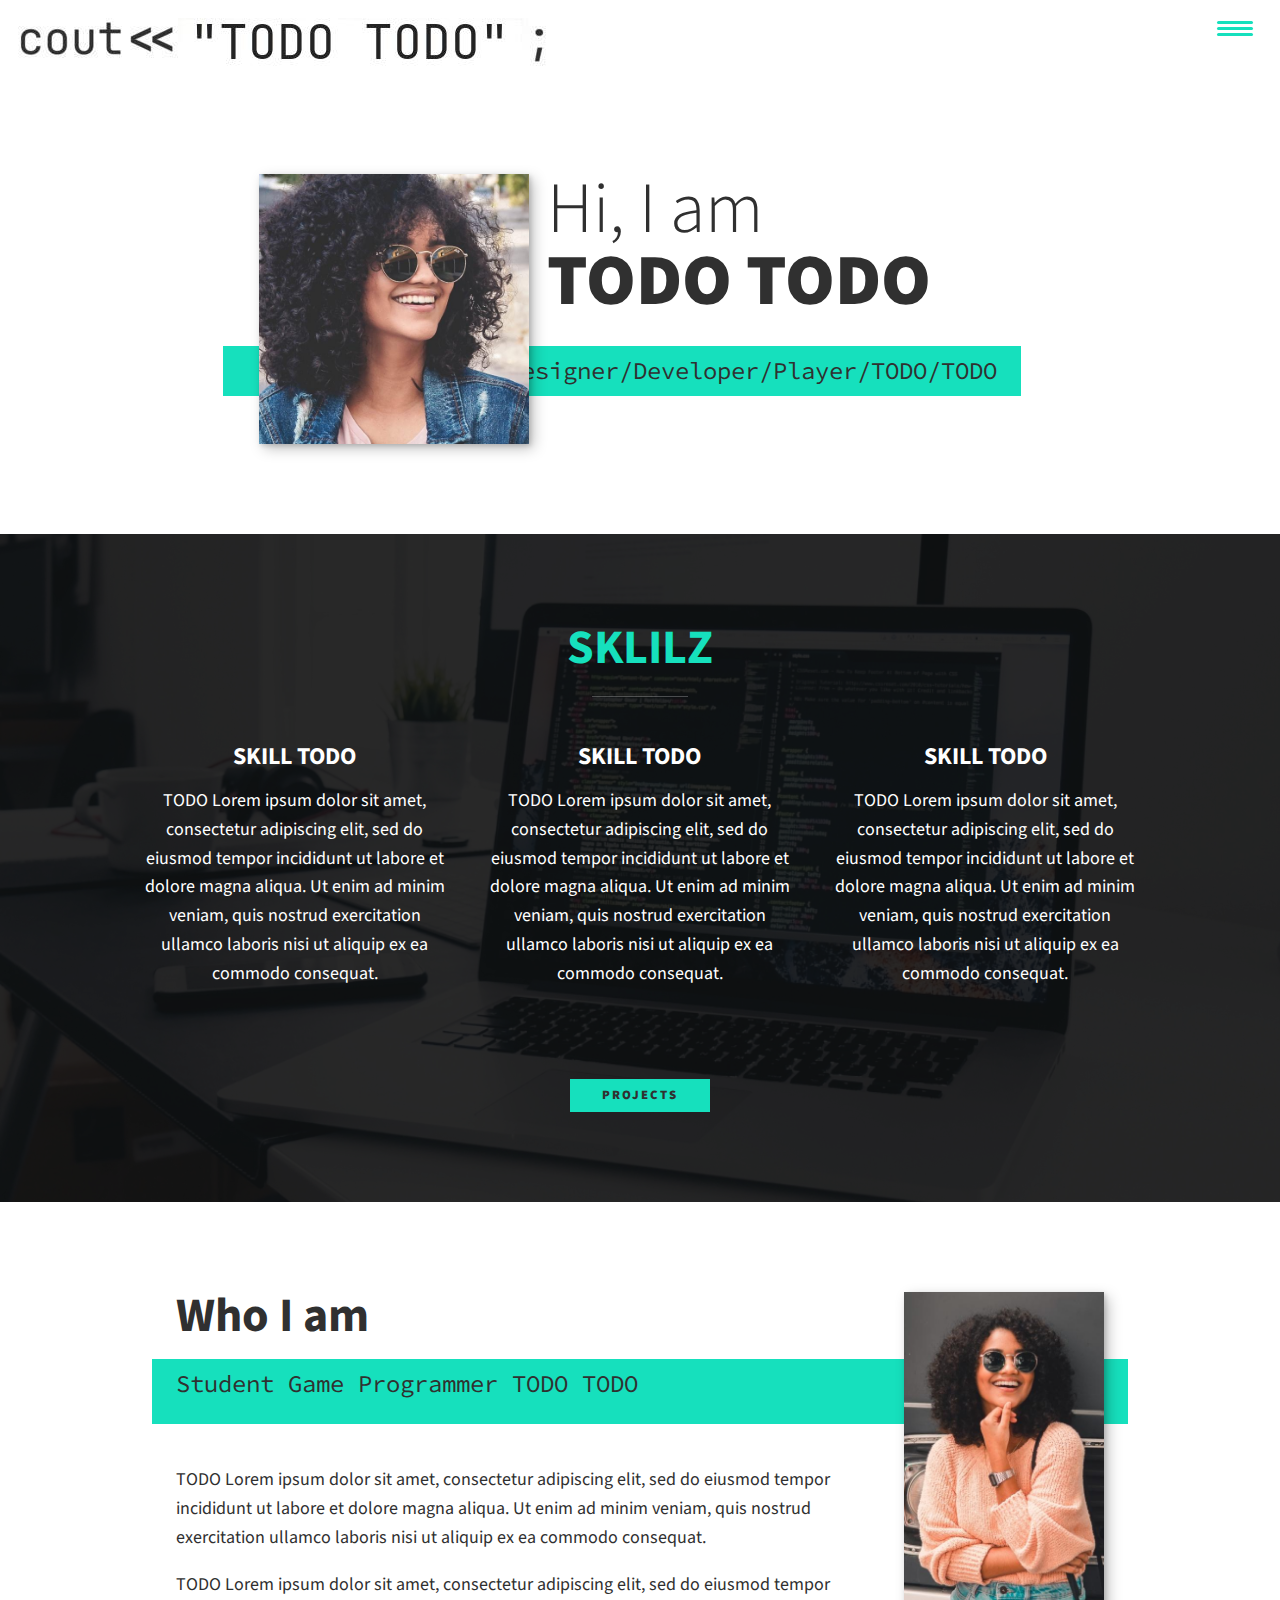
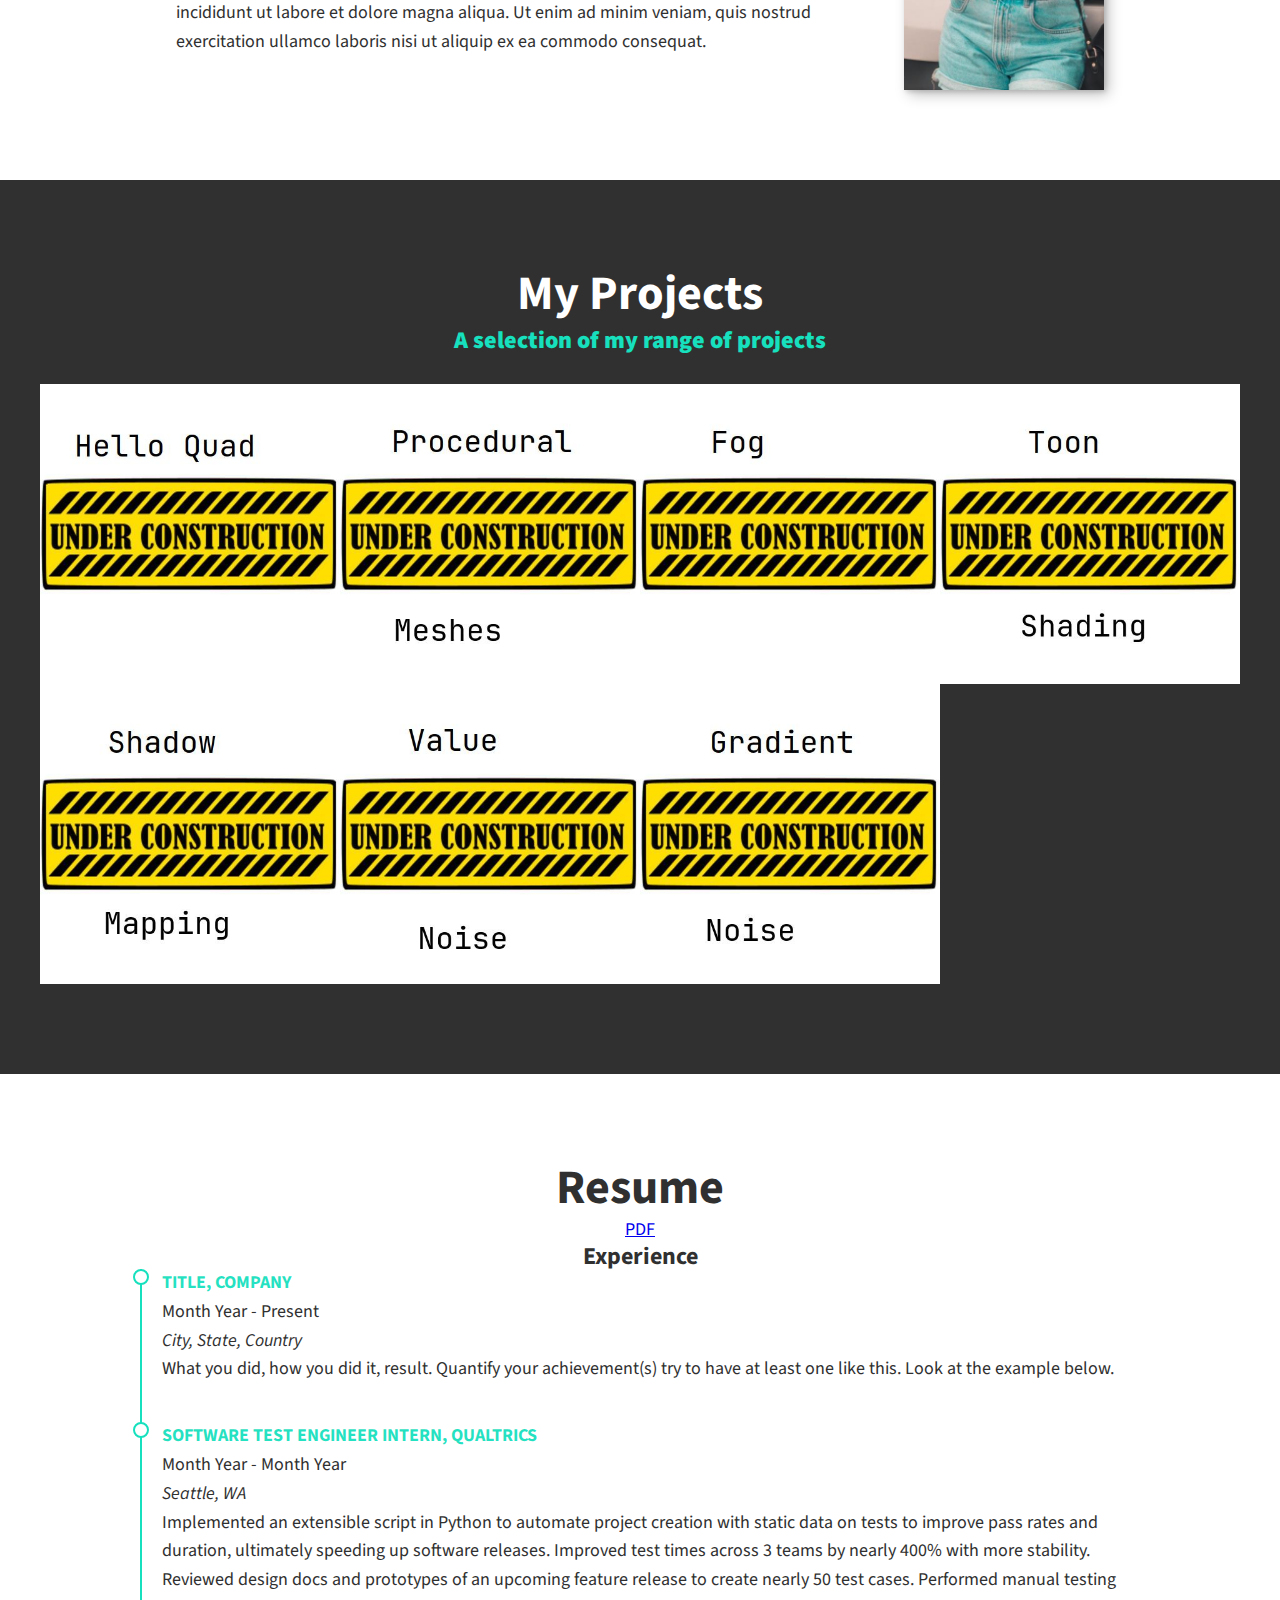
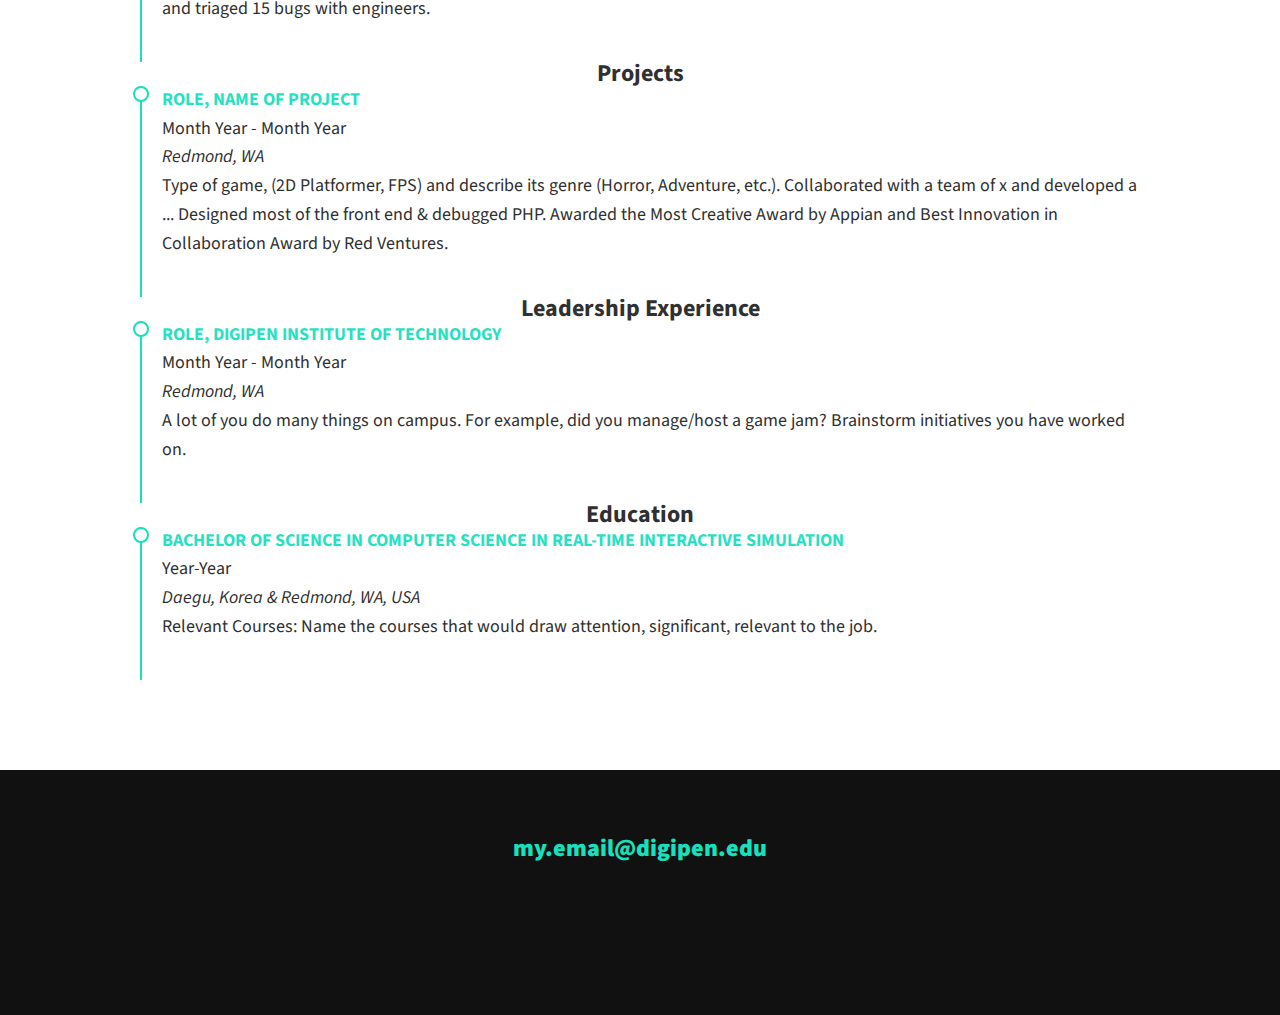
==== index.html @ ddee116c "set up" ====
<!-- https://youtu.be/_xkSvufmjEs?si=mh-MXT2ZdUasYAYn&t=3416 -->
<!-- adobe.ly/2GAgF93 -->
<!-- https://scrimba.com/build-and-deploy-your-portfolio-c012 -->
<!DOCTYPE html>
<html lang="en">

<head>
    <meta charset="UTF-8">
    <link rel="icon" type="image/svg+xml" href="../img/face.jpg">

    <!-- Help auto scale for desktop & mobile -->
    <meta name="viewport" content="width=device-width, initial-scale=1.0" />
    <title>STUDENT TODO Website</title>

    <!-- Normalize the difference across browsers  https://necolas.github.io/normalize.css/ -->
    <link rel="stylesheet" href="external/normalize.css" />

    <link rel="stylesheet" href="https://cdnjs.cloudflare.com/ajax/libs/font-awesome/5.11.2/css/all.css"
        integrity="sha256-46qynGAkLSFpVbEBog43gvNhfrOj+BmwXdxFgVK/Kvc=" crossorigin="anonymous" />

    <!-- https://fonts.google.com/selection/embed -->
    <link rel="preconnect" href="https://fonts.googleapis.com" />
    <link rel="preconnect" href="https://fonts.gstatic.com" crossorigin />
    <link
        href="https://fonts.googleapis.com/css2?family=Source+Code+Pro:ital,wght@0,200..900;1,200..900&family=Source+Sans+3:ital,wght@0,200..900;1,200..900&display=swap"
        rel="stylesheet" />

    <link rel="stylesheet" href="css/style.css" />
</head>

<body>
    <header>
        <div class="logo">
            <!-- alt text can be blank since the logo is purely decorative and putting something like logo isn't actually helpful -->
            <img src="img/cout.jpg" alt="">
        </div>
        <button class="nav-toggle" aria-label="toggle navigation">
            <span class="hamburger"></span>
        </button>
        <nav class="nav">
            <ul class="nav__list">
                <li class="nav__item"> <a href="#home" class="nav__link">Home</a> </li>
                <li class="nav__item"> <a href="#skills" class="nav__link">Skills</a> </li>
                <li class="nav__item"> <a href="#about" class="nav__link">About Me</a> </li>
                <li class="nav__item"> <a href="#projects" class="nav__link">Projects</a> </li>
                <li class="nav__item"> <a href="#resume" class="nav__link">Resume</a> </li>
            </ul>
        </nav>
    </header>

    <!-- Introduction -->

    <section class="intro" id="#home">
        <!-- TODO put in a mouse based interactive shader visualization page-->
        <!-- <div class="intro-bg">
            <iframe src="webgl/for_fun.html"></iframe>
        </div> -->
        <h1 class="section__title section__title--intro">
            Hi, I am <strong>TODO TODO</strong>
        </h1>
        <p class="section__subtitle section__subtitle--intro">Game Programmer/Designer/Developer/Player/TODO/TODO</p>
        <img src="img/face.jpg" alt="a picture of TODO TODO smiling" class="intro__img" />
    </section>

    <!-- My Services -->
    <section class="my-services" id="skills">
        <h2 class="section__title section__title--services">SKLILZ</h2>
        <div class="services">
            <div class="service">
                <h3>SKILL TODO</h3>
                <p> TODO
                    Lorem ipsum dolor sit amet, consectetur adipiscing elit, sed do eiusmod tempor incididunt ut labore
                    et dolore magna aliqua. Ut enim ad minim veniam, quis nostrud exercitation ullamco laboris nisi ut
                    aliquip ex ea commodo consequat.
                </p>
            </div>

            <div class="service">
                <h3>SKILL TODO</h3>
                <p> TODO
                    Lorem ipsum dolor sit amet, consectetur adipiscing elit, sed do eiusmod tempor incididunt ut labore
                    et dolore magna aliqua. Ut enim ad minim veniam, quis nostrud exercitation ullamco laboris nisi ut
                    aliquip ex ea commodo consequat.
                </p>
            </div>

            <div class="service">
                <h3>SKILL TODO</h3>
                <p> TODO
                    Lorem ipsum dolor sit amet, consectetur adipiscing elit, sed do eiusmod tempor incididunt ut labore
                    et dolore magna aliqua. Ut enim ad minim veniam, quis nostrud exercitation ullamco laboris nisi ut
                    aliquip ex ea commodo consequat.
                </p>
            </div>
        </div>

        <a href="#projects" class="btn">Projects</a>
    </section>

    <!-- About Me -->
    <section class="about-me" id="about">
        <h2 class="section__title section__title--about">Who I am</h2>
        <p class="section__subtitle section__subtitle--about">
            Student Game Programmer TODO TODO
        </p>

        <div class="about-me__body">
            <p>
                TODO Lorem ipsum dolor sit amet, consectetur adipiscing elit, sed do eiusmod tempor incididunt ut labore
                et dolore magna aliqua. Ut enim ad minim veniam, quis nostrud exercitation ullamco laboris nisi ut
                aliquip ex ea commodo consequat.
            </p>
            <p>
                TODO Lorem ipsum dolor sit amet, consectetur adipiscing elit, sed do eiusmod tempor incididunt ut labore
                et dolore magna aliqua. Ut enim ad minim veniam, quis nostrud exercitation ullamco laboris nisi ut
                aliquip ex ea commodo consequat.
            </p>
        </div>
        <img src="img/tall.jpg" alt="picture of TODO TODO" class="about-me__img" />
    </section>

    <!-- My Portfolio -->
    <section class="my-projects" id="projects">
        <h2 class="section__title section__title--projects">My Projects</h2>
        <p class="section__subtitle section__subtitle--projects">
            A selection of my range of projects
        </p>
        <div class="portfolio">
            <a href="portfolio/01_hello.html" class="portfolio__item">
                <img src="img/portfolio_thumbnails/01_hello.jpg" alt="" class="portfolio__img" />
            </a>
            <a href="portfolio/02_meshes.html" class="portfolio__item">
                <img src="img/portfolio_thumbnails/02_meshes.jpg" alt="" class="portfolio__img" />
            </a>
            <a href="portfolio/03_fog.html" class="portfolio__item">
                <img src="img/portfolio_thumbnails/03_fog.jpg" alt="" class="portfolio__img" />
            </a>
            <a href="portfolio/04_toon.html" class="portfolio__item">
                <img src="img/portfolio_thumbnails/04_toon.jpg" alt="" class="portfolio__img" />
            </a>
            <a href="portfolio/05_shadow.html" class="portfolio__item">
                <img src="img/portfolio_thumbnails/05_shadow.jpg" alt="" class="portfolio__img" />
            </a>
            <a href="portfolio/06_value.html" class="portfolio__item">
                <img src="img/portfolio_thumbnails/06_value.jpg" alt="" class="portfolio__img" />
            </a>
            <a href="portfolio/07_gradient.html" class="portfolio__item">
                <img src="img/portfolio_thumbnails/07_gradient.jpg" alt="" class="portfolio__img" />
            </a>

        </div>
    </section>

    <!-- Resume Section -->
    <section class="my-resume" id="resume">
        <h2 class="section__title section__title--resume">Resume</h2>
        <a target="_blank" href="docs/Resume.pdf"><i class="far fa-file-pdf"></i> PDF</a>

        <div class="resume-section">
            <h3>Experience</h3>
            <div class="resume-item">
                <p>
                    <b>Title, Company</b></br>
                    Month Year - Present</br>
                    <em>City, State, Country</em></br>
                    What you did, how you did it, result. Quantify your achievement(s) try to have at least one like
                    this. Look at the example below.
                </p>
            </div>
            <div class="resume-item">
                <p>
                    <b>Software Test Engineer Intern, Qualtrics</b></br>
                    Month Year - Month Year </br>
                    <em>Seattle, WA</em></br>
                    Implemented an extensible script in Python to automate project creation with static data on tests to
                    improve pass rates and duration, ultimately speeding up software releases. Improved test times
                    across 3 teams by nearly 400% with more stability. Reviewed design docs and prototypes of an
                    upcoming feature release to create nearly 50 test cases. Performed manual testing and triaged 15
                    bugs with engineers.
                </p>
            </div>
            <h3>Projects</h3>
            <div class="resume-item">
                <p>
                    <b>Role, Name of Project</b></br>
                    Month Year - Month Year</br>
                    <em>Redmond, WA</em></br>
                    Type of game, (2D Platformer, FPS) and describe its genre (Horror, Adventure, etc.).
                    Collaborated with a team of x and developed a ...
                    Designed most of the front end & debugged PHP.
                    Awarded the Most Creative Award by Appian and Best Innovation in Collaboration Award by Red
                    Ventures.
                </p>
            </div>

            <h3>Leadership Experience</h3>
            <div class="resume-item">
                <p>
                    <b>Role, DigiPen Institute of Technology</b></br>
                    Month Year - Month Year</br>
                    <em>Redmond, WA</em></br>
                    A lot of you do many things on campus.
                    For example, did you manage/host a game jam?
                    Brainstorm initiatives you have worked on.
                </p>
            </div>

            <h3>Education</h3>
            <div class="resume-item">
                <p>
                    <b>Bachelor of Science in Computer Science in Real-Time Interactive Simulation</b></br>
                    Year-Year</br>
                    <em>Daegu, Korea & Redmond, WA, USA</em></br>
                    Relevant Courses: Name the courses that would draw attention, significant, relevant to the job.
                </p>
            </div>
        </div>
    </section>
    <!-- /Resume Section -->

    <!-- Footer -->
    <footer class="footer">
        <a href="mailto:my.email@digipen.edu" class="footer__link">my.email@digipen.edu</a>
        <ul class="social-list">
            <li class="social-list__item">
                <a class="social-list__link" href="https://linkedin.com/in/mylinkedinid">
                    <i class="fab fa-linkedin"></i>
                </a>
            </li>
            <li class="social-list__item">
                <a class="social-list__link" href="https://github.com/mygithubid">
                    <i class="fab fa-github"></i>
                </a>
            </li>
            <!-- Want to list more? search : https://fontawesome.com/v5/search?ic=brands -->
        </ul>
    </footer>

    <script src="js/index.js"></script>
</body>

</html>
---- css/style.css ----
/* make padding within widths rather calculating with total width? */
*,
*::before,
*::after {
  box-sizing: border-box;
}

/* Custom Properties */

:root {
  --ff-primary: "Source Sans 3", sans-serif;
  --ff-secondary: "Source Code Pro", monospace;

  --fw-reg: 300;
  --fw-bold: 900;

  --clr-light: #ffffff;
  --clr-dark: #303030;
  --clr-accent: #16e0bd;

  --fs-h1: 3rem;
  --fs-h2: 2.25rem;
  --fs-h3: 1.25rem;
  --fs-body: 1rem;

  --bs: 0.25em 0.25em 0.75em rgba(0, 0, 0, 0.25),
    0.125em 0.125em 0.25em rgba(0, 0, 0, 0.15);
}

/* With wider screens use differnt/bigger numbers */
@media (min-width: 800px) {
  :root {
    --fs-h1: 4.5rem;
    --fs-h2: 3rem;
    --fs-h3: 1.5rem;
    --fs-body: 1.125rem;
  }
}

/* General Styles */

html {
  scroll-behavior: smooth;
}

body {
  background: var(--clr-light);
  color: var(--clr-dark);
  margin: 0;
  font-family: var(--ff-primary);
  font-size: var(--fs-body);
  line-height: 1.6;
}

section {
  padding: 5em 2em;
}

img {
  display: block;
  max-width: 100%;
}

strong {
  font-weight: var(--fw-bold);
}

:focus {
  outline: 3px solid var(--clr-accent);
  outline-offset: 3px;
}

.btn {
  display: inline-block;
  padding: 0.5em 2.5em;
  background: var(--clr-accent);
  color: var(--clr-dark);
  text-decoration: none;
  cursor: pointer;
  font-size: 0.8rem;
  text-transform: uppercase;
  letter-spacing: 2px;
  font-weight: var(--fw-bold);
  transition: transform 200ms ease-in-out;
}

.btn:hover {
  transform: scale(1.1);
}

/* Typography */

h1,
h2,
h3 {
  line-height: 1;
  margin: 0;
}

h1 {
  font-size: var(--fs-h1);
}

h2 {
  font-size: var(--fs-h2);
}

h3 {
  font-size: var(--fs-h3);
}

.section__title {
  margin-bottom: 0.25rem;
}

.section__title--intro {
  font-weight: var(--fw-reg);
}

.section__title--intro strong {
  display: block;
}

.section__subtitle {
  margin: 0;
  font-size: var(--fs-h3);
}

.section__subtitle--intro,
.section__subtitle--about {
  background: var(--clr-accent);
  padding: 0.25em 1em;
  font-family: var(--ff-secondary);
  margin-bottom: 1em;
}

.section__subtitle--projects {
  color: var(--clr-accent);
  font-weight: var(--fw-bold);
  margin-bottom: 1em;
}

/* header */
header {
  display: flex;
  justify-content: space-between;
  padding: 1em;
}
.logo {
  max-width: 528px;
}

.nav {
  position: fixed;
  background: var(--clr-dark);
  color: var(--clr-light);
  top: 0;
  bottom: 0;
  left: 0;
  right: 0;
  z-index: 100;

  transform: translateX(100%);
  transition: transform 250ms cubic-bezier(0.5, 0, 0.5, 1);
}

.nav__list {
  list-style: none;
  display: flex;
  height: 100%;
  flex-direction: column;
  justify-content: space-evenly;
  align-items: center;
  margin: 0;
  padding: 0;
}

.nav__link {
  color: inherit;
  font-weight: var(--fw-bold);
  font-size: var(--fs-h2);
  text-decoration: none;
}

.nav__link:hover {
  color: var(--clr-accent);
}

.nav-toggle {
  padding: 0.5em;
  background: transparent;
  border: 0;
  cursor: pointer;
  position: absolute;
  right: 1em;
  top: 1em;
  z-index: 1000;
}

.nav-open .nav {
  transform: translateX(0);
}

.nav-open .nav-toggle {
  position: fixed;
}

.nav-open .hamburger {
  transform: rotate(0.625turn);
}

.nav-open .hamburger::before {
  transform: rotate(90deg) translateX(-6px);
}

.nav-open .hamburger::after {
  opacity: 0;
}

.hamburger {
  display: block;
  position: relative;
}

.hamburger,
.hamburger::before,
.hamburger::after {
  background: var(--clr-accent);
  width: 2em;
  height: 3px;
  border-radius: 1em;
  transition: transform 250ms ease-in-out;
}

.hamburger::before,
.hamburger::after {
  content: "";
  position: absolute;
  left: 0;
  right: 0;
}

.hamburger::before {
  top: 6px;
}
.hamburger::after {
  bottom: 6px;
}

/* Intro Section */
.intro {
  position: relative;
  z-index: 2;
}

.intro-bg {
  position: absolute;
  top: 0;
  left: 0;
  width: 100%;
  height: 100%;
  overflow: hidden;
  z-index: -2;
}

.intro-bg iframe {
  width: 100%;
  height: 100%;
  border: none;
  position: absolute;
  top: 0;
  left: 0;
}

.intro__img {
  box-shadow: var(--bs);
}

.section__subtitle--intro {
  display: inline-block;
}

@media (min-width: 600px) {
  .intro {
    display: grid;
    width: min-content;
    margin: 0 auto;
    column-gap: 1em;
    grid-template-areas:
      "img title"
      "img subtitle";
    grid-template-columns: min-content max-content;
  }

  .intro__img {
    grid-area: img;
    min-width: 250px;
    position: relative;
    z-index: 2;
  }

  .section__subtitle--intro {
    align-self: start;
    grid-column: -1/1;
    grid-row: 2;
    text-align: right;
    position: relative;
    left: -1.5em;
    width: calc(100% + 1.5em);
  }
}

/* my services section */

.my-services {
  background-color: var(--clr-dark);
  background-image: url(../img/skills-bg.jpg);
  background-size: cover;
  background-blend-mode: overlay;
  color: var(--clr-light);
  text-align: center;
}

.section__title--services {
  color: var(--clr-accent);
  position: relative;
}

.section__title--services::after {
  content: "";
  display: block;
  width: 2em;
  height: 1px;
  margin: 0.5em auto 1em;
  background: var(--clr-light);
  opacity: 0.25;
}

.services {
  margin-bottom: 4em;
}

.service {
  max-width: 500px;
  margin: 0 auto;
}

@media (min-width: 800px) {
  .services {
    display: flex;
    max-width: 1000px;
    margin-left: auto;
    margin-right: auto;
  }

  .service + .service {
    margin-left: 2em;
  }
}

/* About Me */

.about-me {
  max-width: 1000px;
  margin: 0 auto;
}

.about-me__img {
  box-shadow: var(--bs);
}

@media (min-width: 600px) {
  .about-me {
    display: grid;
    grid-template-columns: 1fr 200px;
    grid-template-areas:
      "title img"
      "subtitle img"
      "text img";
    column-gap: 2em;
  }

  .section__title--about {
    grid-area: title;
  }

  .section__subtitle--about {
    grid-column: 1 / -1;
    grid-row: 2;
    position: relative;
    left: -1em;
    width: calc(100% + 2em);
    padding-left: 1em;
    padding-right: calc(200px + 2.5em);
  }

  .about-me__img {
    grid-area: img;
    position: relative;
    z-index: 2;
  }
}

/* Portfolio / My projects */

.my-projects {
  background-color: var(--clr-dark);
  color: var(--clr-light);
  text-align: center;
}

.portfolio {
  display: grid;
  grid-template-columns: repeat(auto-fit, minmax(300px, 1fr));
  max-width: 1200px;
  margin: 0 auto;
}

.portfolio__item {
  background: var(--clr-dark);
  overflow: hidden;
}

.portfolio__img {
  transition: transform 750ms cubic-bezier(0.5, 0, 0.5, 1), opacity 250ms linear;
}

.portfolio__item:focus {
  position: relative;
  z-index: 2;
}

.portfolio__img:hover,
.portfolio__item:focus .portfolio__img {
  transform: scale(1.2);
  opacity: 0.75;
}

/*--------------------------------------------------------------
# Resume Section
--------------------------------------------------------------*/

.section__title--resume {
  text-align: center;
}

.my-resume {
  display: flex;
  flex-direction: column;
  align-items: center;
}

.resume-section h3 {
  color: var(--clr-dark);
  text-align: center;
}

.resume-section .resume-item {
  padding: 0 0 20px 20px;
  margin-top: -18px;
  border-left: 2px solid var(--clr-accent);
  position: relative;
  max-width: 1000px;
}

.resume-section .resume-item b {
  text-transform: uppercase;
  color: color-mix(in srgb, var(--clr-accent), transparent 5%);
  position: sticky;
}

.resume-section .resume-item::before {
  content: "";
  position: absolute;
  width: 16px;
  height: 16px;
  border-radius: 50px;
  left: -9px;
  top: 0;
  background: var(--clr-light);
  border: 2px solid var(--clr-accent);
}

/* Footer */

.footer {
  background: #111;
  color: var(--clr-accent);
  text-align: center;
  padding: 2.5em 0;
  font-size: var(--fs-h3);
}

.footer a {
  color: inherit;
  text-decoration: none;
}

.footer__link {
  font-weight: var(--fw-bold);
}

.footer__link:hover,
.social-list__link:hover {
  opacity: 0.7;
}

.footer__link:hover {
  text-decoration: underline;
}

.social-list {
  list-style: none;
  display: flex;
  justify-content: center;
  margin: 2em 0 0;
  padding: 0;
}

.social-list__item {
  margin: 0 0.5em;
}

.social-list__link {
  padding: 0.5em;
}

/* individual portfolio item styles */

.portfolio-item-individual {
  padding: 0 2em 2em;
  max-width: 1200px;
  margin: 0 auto;
}

.portfolio-item-individual p,
.portfolio-item-individual ul {
  max-width: 600px;
  margin-left: auto;
  margin-right: auto;
}

.portfolio-item-individual iframe {
  box-shadow: var(--bs);
  display: block;
  max-width: 1200px;
  width: 100%;
  height: auto;
  aspect-ratio: 4 / 3; /* Maintain aspect ratio */
  margin: 0 auto; /* Centering */
  border: none;
}
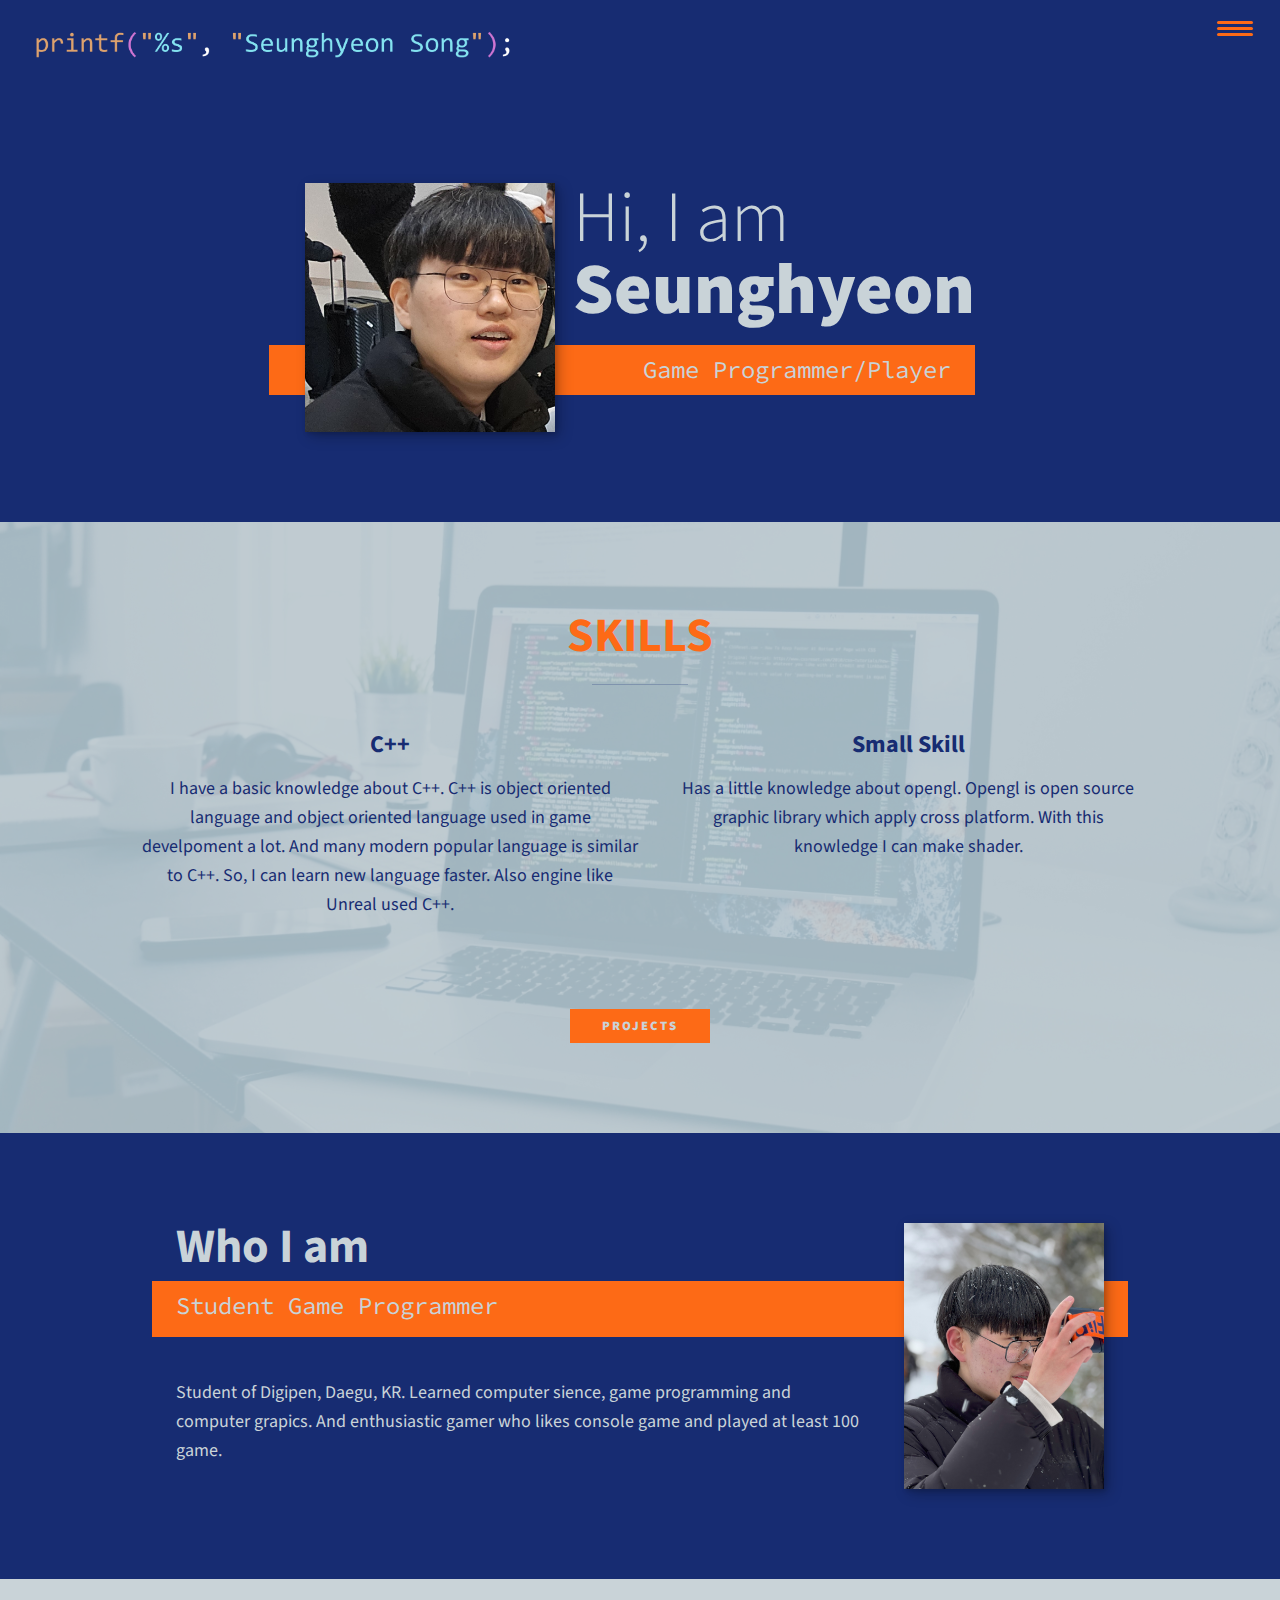
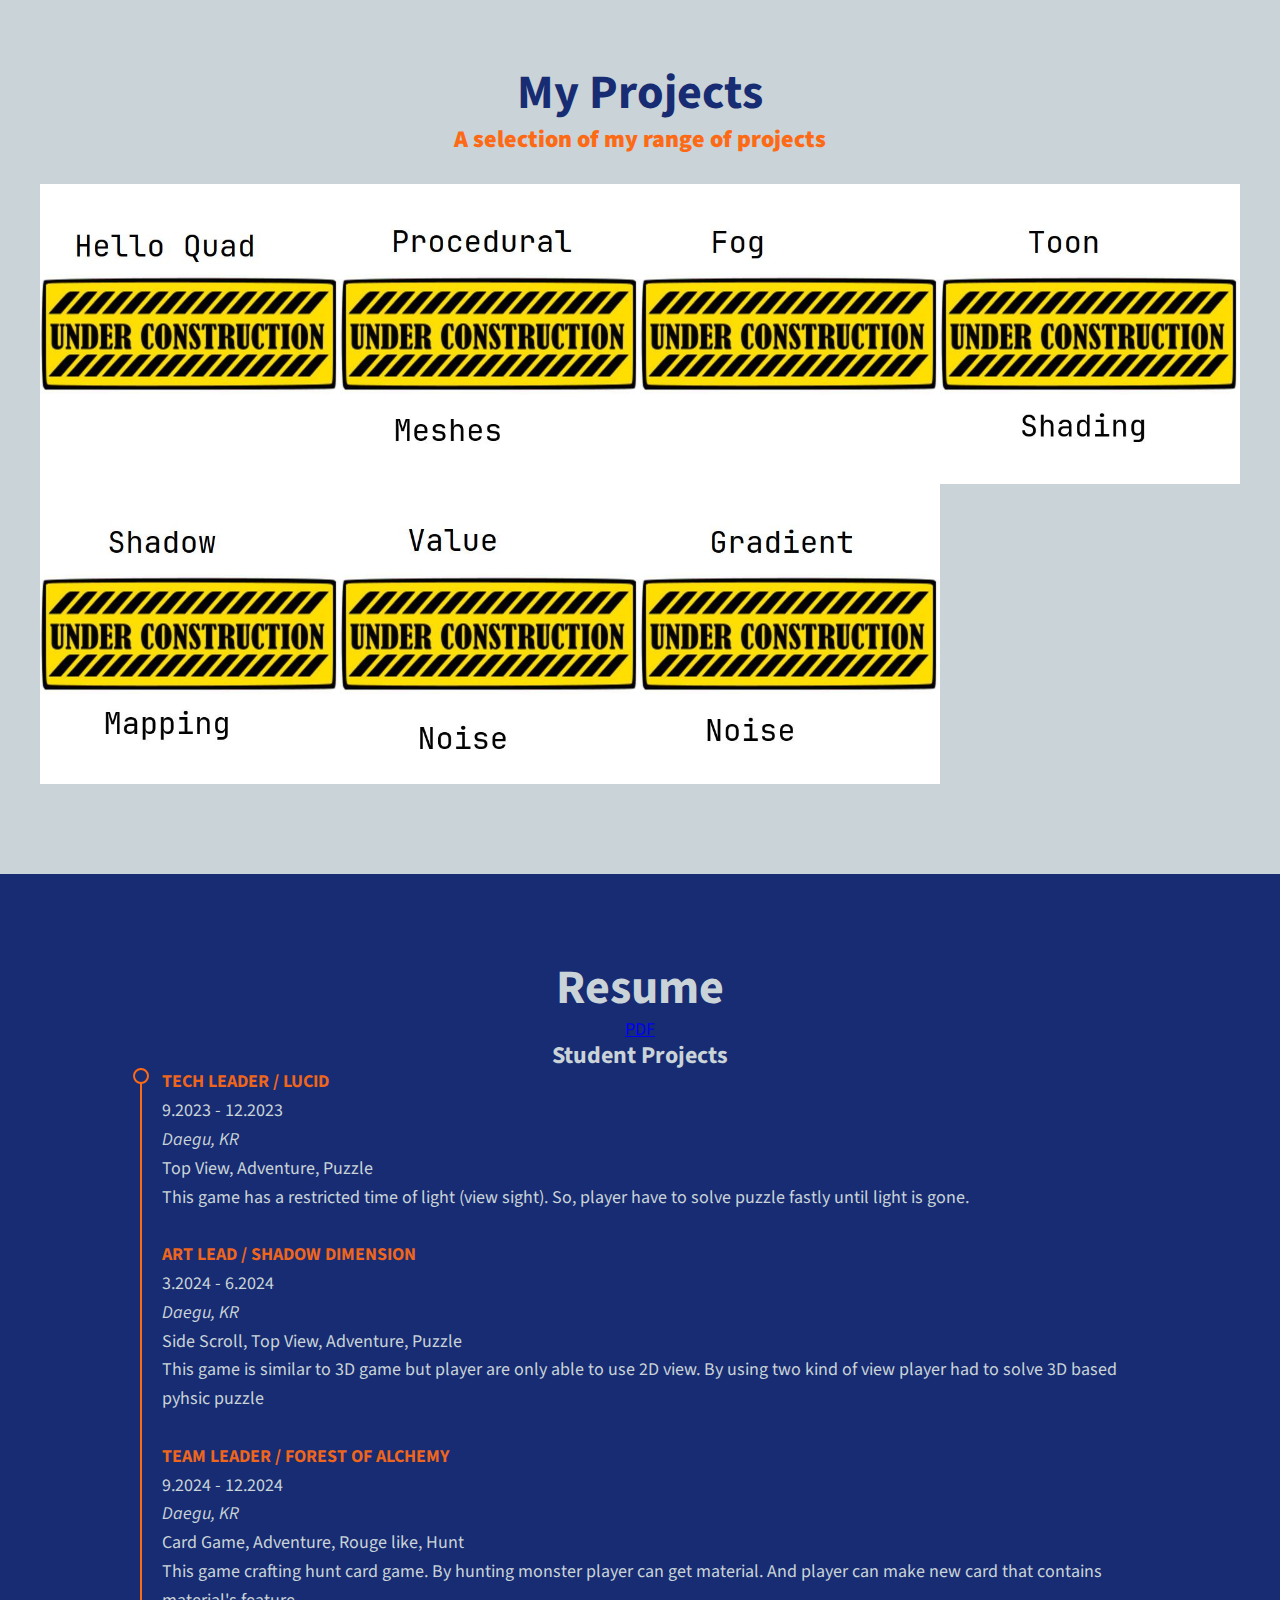
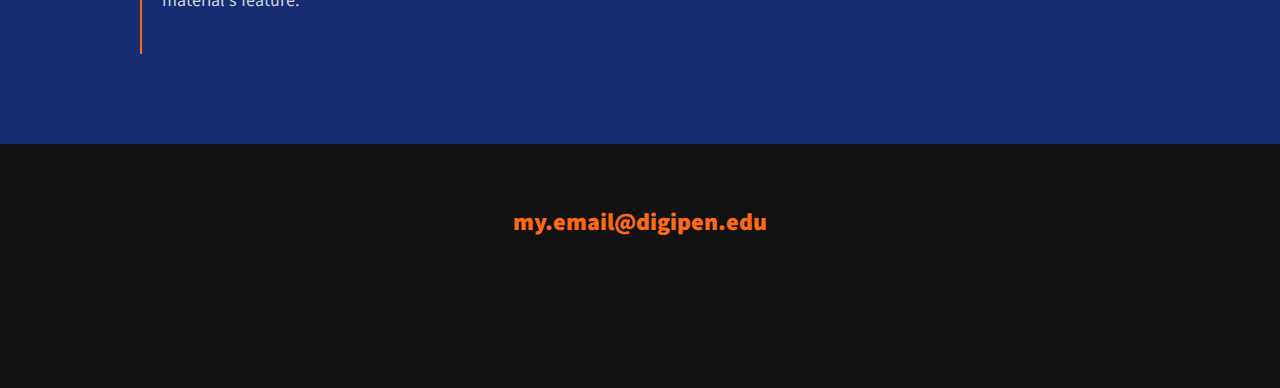
==== commit ff9018e2: "Base test" ====
--- a/index.html
+++ b/index.html
@@ -10,7 +10,7 @@
 
     <!-- Help auto scale for desktop & mobile -->
     <meta name="viewport" content="width=device-width, initial-scale=1.0" />
-    <title>STUDENT TODO Website</title>
+    <title>Seunghyeon Song Website</title>
 
     <!-- Normalize the difference across browsers  https://necolas.github.io/normalize.css/ -->
     <link rel="stylesheet" href="external/normalize.css" />
@@ -56,42 +56,40 @@
             <iframe src="webgl/for_fun.html"></iframe>
         </div> -->
         <h1 class="section__title section__title--intro">
-            Hi, I am <strong>TODO TODO</strong>
+            Hi, I am <strong>Seunghyeon</strong>
         </h1>
-        <p class="section__subtitle section__subtitle--intro">Game Programmer/Designer/Developer/Player/TODO/TODO</p>
-        <img src="img/face.jpg" alt="a picture of TODO TODO smiling" class="intro__img" />
+        <p class="section__subtitle section__subtitle--intro">Game Programmer/Player</p>
+        <img src="img/face.jpg" alt="a picture of smiling" class="intro__img" />
     </section>
 
     <!-- My Services -->
     <section class="my-services" id="skills">
-        <h2 class="section__title section__title--services">SKLILZ</h2>
+        <h2 class="section__title section__title--services">SKILLS</h2>
         <div class="services">
             <div class="service">
+                <h3>C++</h3>
+                <p> I have a basic knowledge about C++.
+                    C++ is object oriented language and object oriented language used in game develpoment a lot.
+                    And many modern popular language is similar to C++. So, I can learn new language faster.
+                    Also engine like Unreal used C++.
+                </p>
+            </div>
+
+            <div class="service">
+                <h3>Small Skill</h3>
+                <p> Has a little knowledge about opengl. Opengl is open source graphic library which apply cross platform.
+                    With this knowledge I can make shader.</br>
+                </p>
+            </div>
+
+            <!-- <div class="service">
                 <h3>SKILL TODO</h3>
                 <p> TODO
                     Lorem ipsum dolor sit amet, consectetur adipiscing elit, sed do eiusmod tempor incididunt ut labore
                     et dolore magna aliqua. Ut enim ad minim veniam, quis nostrud exercitation ullamco laboris nisi ut
                     aliquip ex ea commodo consequat.
                 </p>
-            </div>
-
-            <div class="service">
-                <h3>SKILL TODO</h3>
-                <p> TODO
-                    Lorem ipsum dolor sit amet, consectetur adipiscing elit, sed do eiusmod tempor incididunt ut labore
-                    et dolore magna aliqua. Ut enim ad minim veniam, quis nostrud exercitation ullamco laboris nisi ut
-                    aliquip ex ea commodo consequat.
-                </p>
-            </div>
-
-            <div class="service">
-                <h3>SKILL TODO</h3>
-                <p> TODO
-                    Lorem ipsum dolor sit amet, consectetur adipiscing elit, sed do eiusmod tempor incididunt ut labore
-                    et dolore magna aliqua. Ut enim ad minim veniam, quis nostrud exercitation ullamco laboris nisi ut
-                    aliquip ex ea commodo consequat.
-                </p>
-            </div>
+            </div> -->
         </div>
 
         <a href="#projects" class="btn">Projects</a>
@@ -101,20 +99,20 @@
     <section class="about-me" id="about">
         <h2 class="section__title section__title--about">Who I am</h2>
         <p class="section__subtitle section__subtitle--about">
-            Student Game Programmer TODO TODO
+            Student Game Programmer
         </p>
 
         <div class="about-me__body">
             <p>
+                Student of Digipen, Daegu, KR.
+                Learned computer sience, game programming and computer grapics.
+                And enthusiastic gamer who likes console game and played at least 100 game. 
+            </p>
+            <!-- <p>
                 TODO Lorem ipsum dolor sit amet, consectetur adipiscing elit, sed do eiusmod tempor incididunt ut labore
                 et dolore magna aliqua. Ut enim ad minim veniam, quis nostrud exercitation ullamco laboris nisi ut
                 aliquip ex ea commodo consequat.
-            </p>
-            <p>
-                TODO Lorem ipsum dolor sit amet, consectetur adipiscing elit, sed do eiusmod tempor incididunt ut labore
-                et dolore magna aliqua. Ut enim ad minim veniam, quis nostrud exercitation ullamco laboris nisi ut
-                aliquip ex ea commodo consequat.
-            </p>
+            </p> -->
         </div>
         <img src="img/tall.jpg" alt="picture of TODO TODO" class="about-me__img" />
     </section>
@@ -157,7 +155,8 @@
         <a target="_blank" href="docs/Resume.pdf"><i class="far fa-file-pdf"></i> PDF</a>
 
         <div class="resume-section">
-            <h3>Experience</h3>
+
+            <!-- <h3>Experience</h3>
             <div class="resume-item">
                 <p>
                     <b>Title, Company</b></br>
@@ -178,22 +177,40 @@
                     upcoming feature release to create nearly 50 test cases. Performed manual testing and triaged 15
                     bugs with engineers.
                 </p>
-            </div>
-            <h3>Projects</h3>
-            <div class="resume-item">
-                <p>
-                    <b>Role, Name of Project</b></br>
-                    Month Year - Month Year</br>
-                    <em>Redmond, WA</em></br>
-                    Type of game, (2D Platformer, FPS) and describe its genre (Horror, Adventure, etc.).
+            </div> -->
+
+            <h3>Student Projects</h3>
+            <div class="resume-item">
+                <p>
+                    <b>Tech Leader / Lucid</b></br>
+                    9.2023 - 12.2023</br>
+                    <em>Daegu, KR</em></br>
+                    Top View, Adventure, Puzzle</br>
+                    This game has a restricted time of light (view sight). 
+                    So, player have to solve puzzle fastly until light is gone.</br></br>
+
+                    <b>Art Lead / Shadow Dimension</b></br>
+                    3.2024 - 6.2024</br>
+                    <em>Daegu, KR</em></br>
+                    Side Scroll, Top View, Adventure, Puzzle</br>
+                    This game is similar to 3D game but player are only able to use 2D view. 
+                    By using two kind of view player had to solve 3D based pyhsic puzzle</br></br>
+
+                    <b>Team Leader / Forest of Alchemy</b></br>
+                    9.2024 - 12.2024</br>
+                    <em>Daegu, KR</em></br>
+                    Card Game, Adventure, Rouge like, Hunt</br>
+                    This game crafting hunt card game. By hunting monster player can get material.
+                    And player can make new card that contains material's feature.
+                    <!-- Type of game, (2D Platformer, FPS) and describe its genre (Horror, Adventure, etc.).
                     Collaborated with a team of x and developed a ...
                     Designed most of the front end & debugged PHP.
                     Awarded the Most Creative Award by Appian and Best Innovation in Collaboration Award by Red
-                    Ventures.
-                </p>
-            </div>
-
-            <h3>Leadership Experience</h3>
+                    Ventures. -->
+                </p>
+            </div>
+
+            <!-- <h3>Leadership Experience</h3>
             <div class="resume-item">
                 <p>
                     <b>Role, DigiPen Institute of Technology</b></br>
@@ -203,9 +220,9 @@
                     For example, did you manage/host a game jam?
                     Brainstorm initiatives you have worked on.
                 </p>
-            </div>
-
-            <h3>Education</h3>
+            </div> -->
+
+            <!-- <h3>Education</h3>
             <div class="resume-item">
                 <p>
                     <b>Bachelor of Science in Computer Science in Real-Time Interactive Simulation</b></br>
@@ -213,7 +230,7 @@
                     <em>Daegu, Korea & Redmond, WA, USA</em></br>
                     Relevant Courses: Name the courses that would draw attention, significant, relevant to the job.
                 </p>
-            </div>
+            </div> -->
         </div>
     </section>
     <!-- /Resume Section -->
@@ -222,11 +239,11 @@
     <footer class="footer">
         <a href="mailto:my.email@digipen.edu" class="footer__link">my.email@digipen.edu</a>
         <ul class="social-list">
-            <li class="social-list__item">
+            <!-- <li class="social-list__item">
                 <a class="social-list__link" href="https://linkedin.com/in/mylinkedinid">
                     <i class="fab fa-linkedin"></i>
                 </a>
-            </li>
+            </li> -->
             <li class="social-list__item">
                 <a class="social-list__link" href="https://github.com/mygithubid">
                     <i class="fab fa-github"></i>
--- a/css/style.css
+++ b/css/style.css
@@ -14,9 +14,9 @@
   --fw-reg: 300;
   --fw-bold: 900;
 
-  --clr-light: #ffffff;
-  --clr-dark: #303030;
-  --clr-accent: #16e0bd;
+  --clr-light: #172c72;
+  --clr-dark: #c9d3d8;
+  --clr-accent: #fd6a16;
 
   --fs-h1: 3rem;
   --fs-h2: 2.25rem;
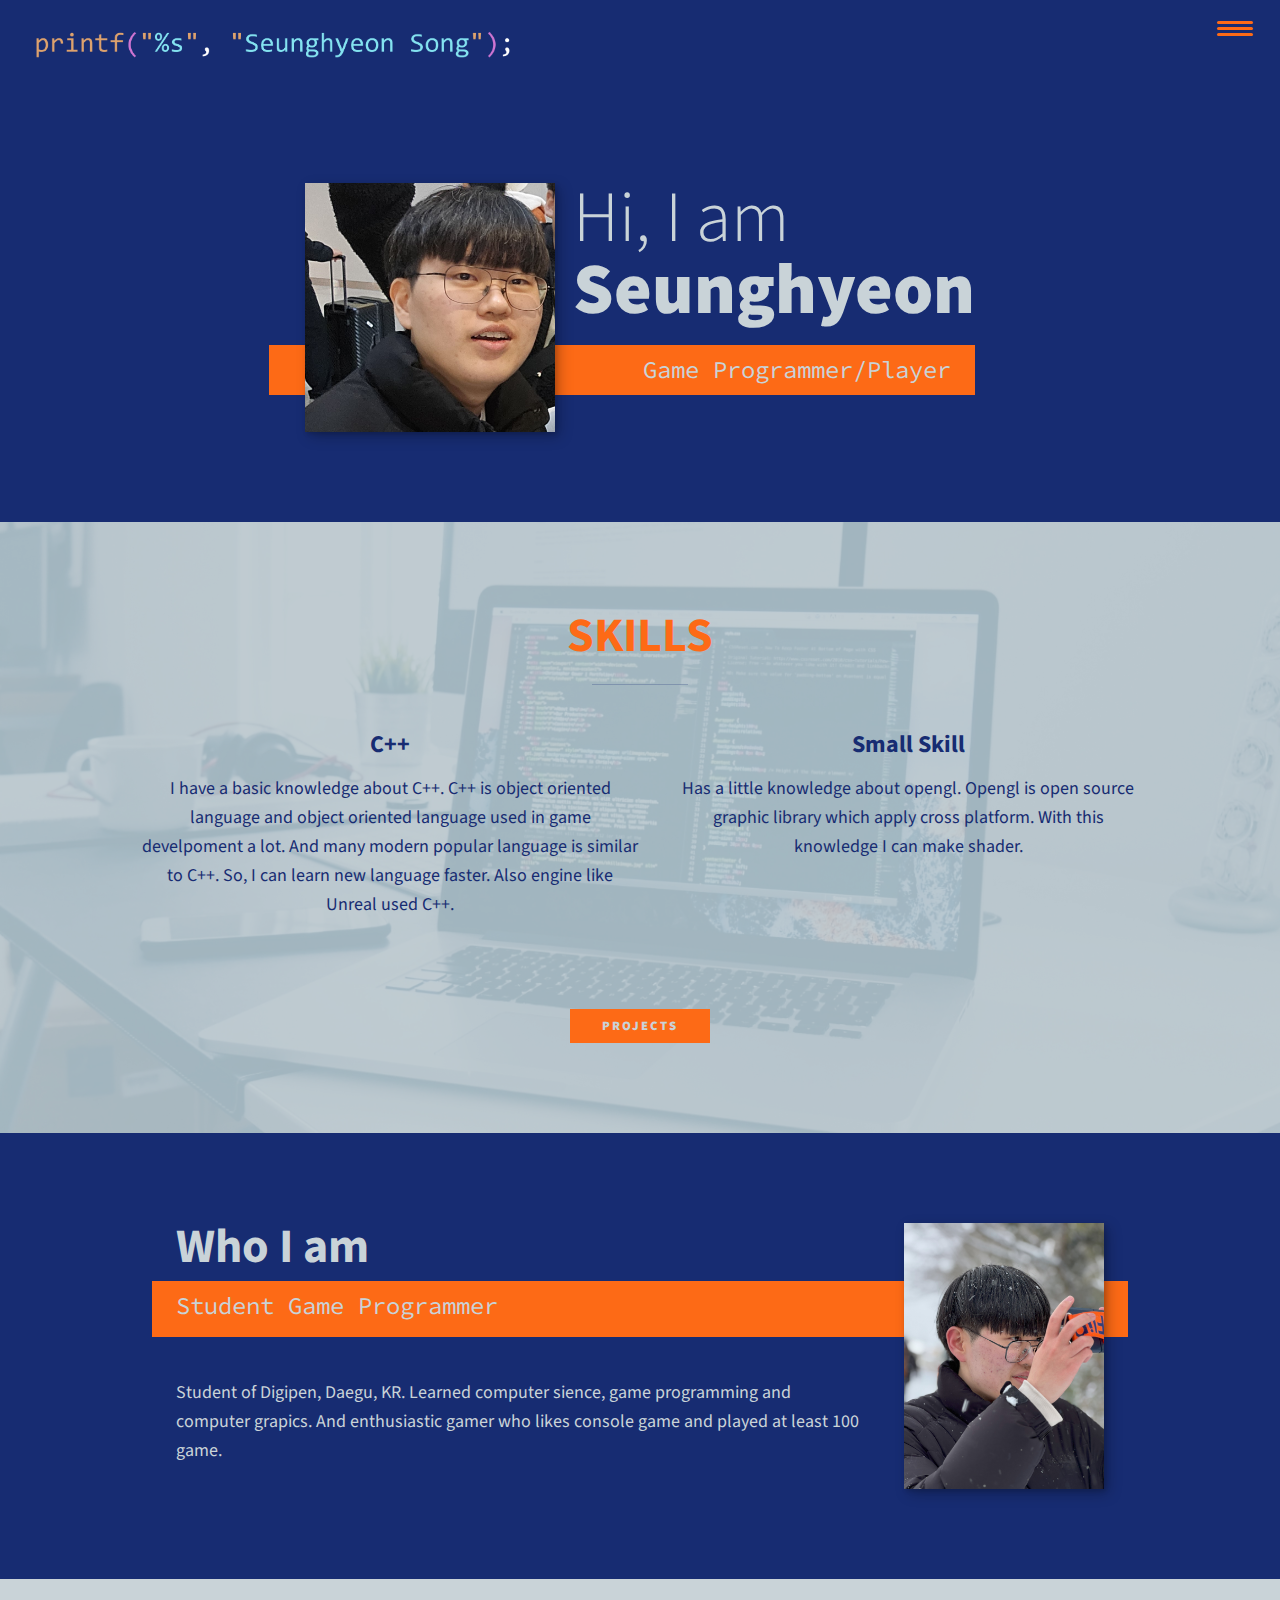
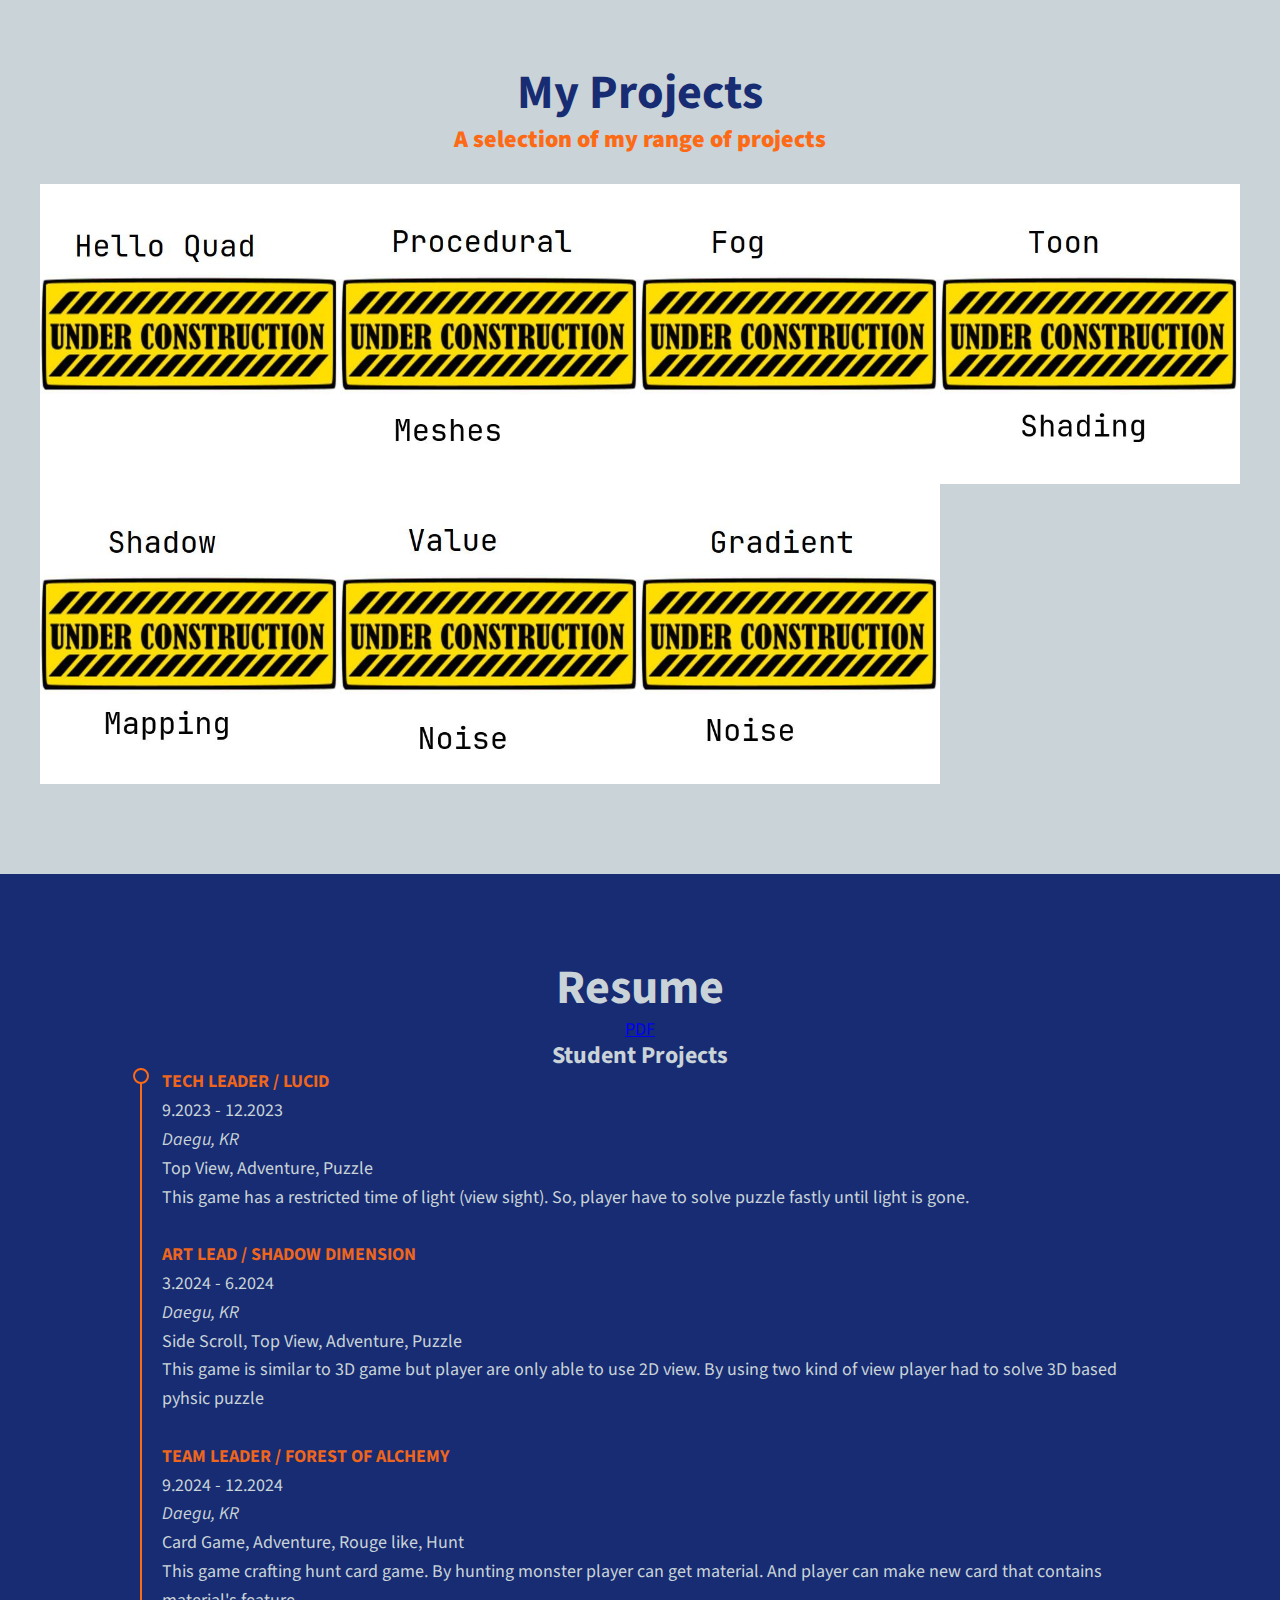
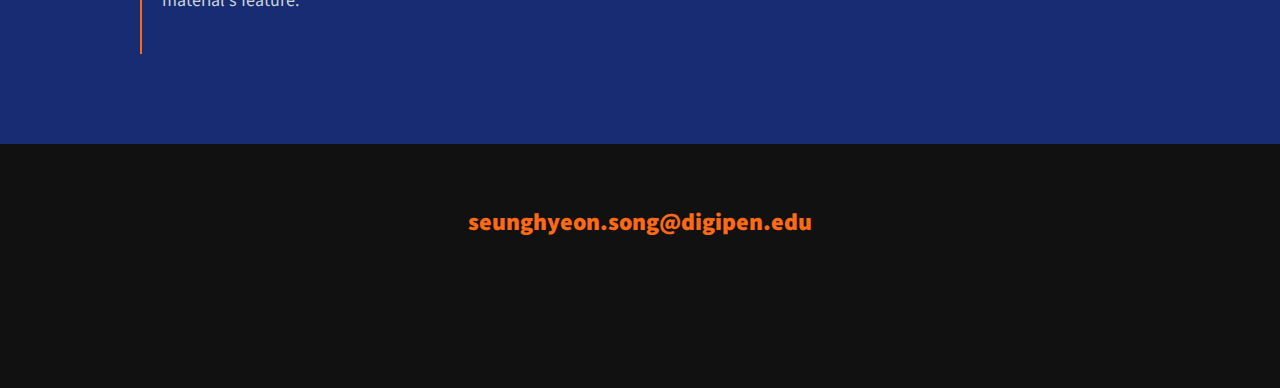
==== commit 1b097949: "for safe" ====
--- a/index.html
+++ b/index.html
@@ -237,15 +237,15 @@
 
     <!-- Footer -->
     <footer class="footer">
-        <a href="mailto:my.email@digipen.edu" class="footer__link">my.email@digipen.edu</a>
+        <a href="mailto:seunghyeon.song@digipen.edu" class="footer__link">seunghyeon.song@digipen.edu</a>
         <ul class="social-list">
-            <!-- <li class="social-list__item">
-                <a class="social-list__link" href="https://linkedin.com/in/mylinkedinid">
+            <li class="social-list__item">
+                <a class="social-list__link" href="https://www.linkedin.com/in/%EC%8A%B9%ED%98%84-%EC%86%A1-07a75733b/">
                     <i class="fab fa-linkedin"></i>
                 </a>
-            </li> -->
+            </li>
             <li class="social-list__item">
-                <a class="social-list__link" href="https://github.com/mygithubid">
+                <a class="social-list__link" href="https://github.com/SeunghyeonSong">
                     <i class="fab fa-github"></i>
                 </a>
             </li>
